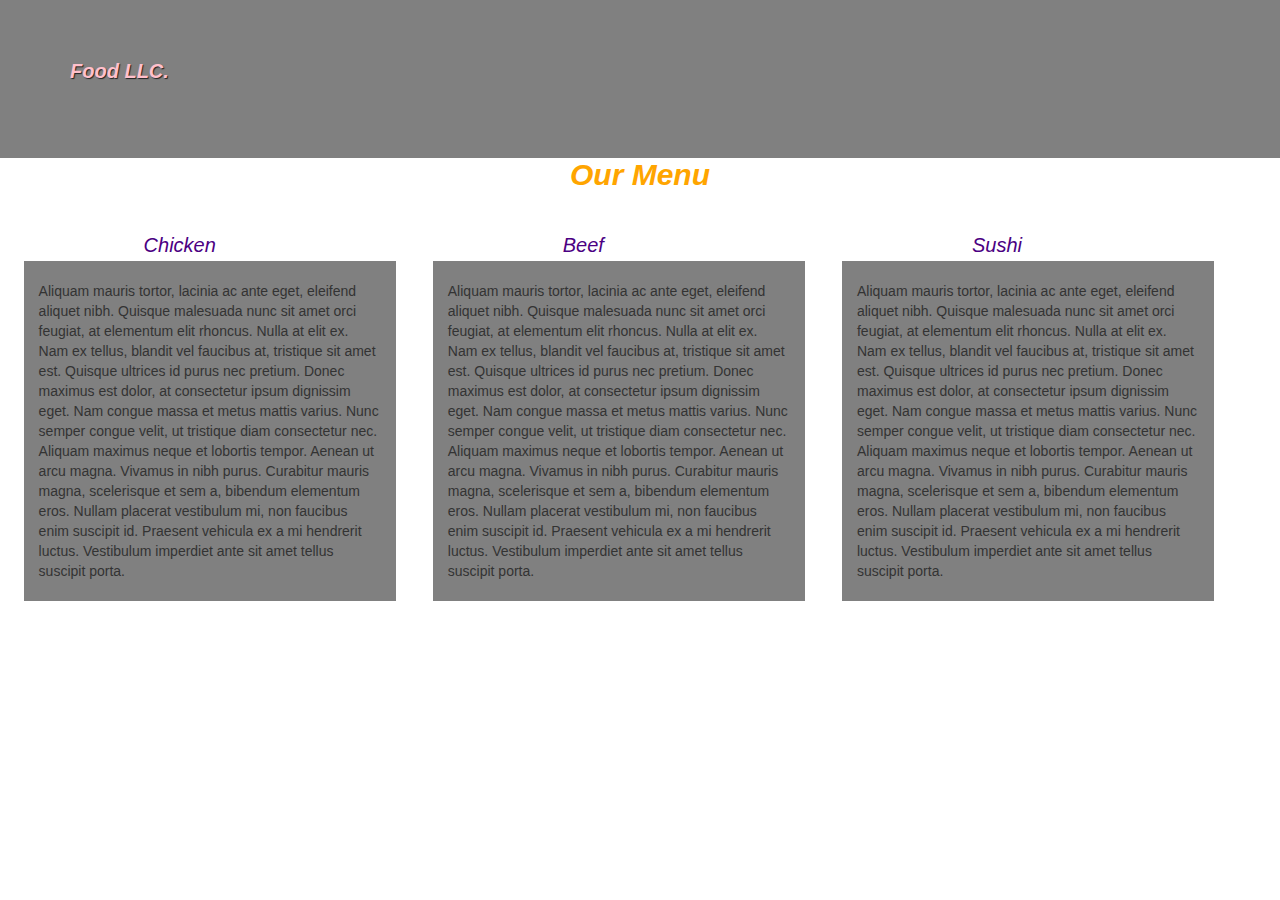
==== mod3_solution/index.html @ c54e7a36 "Add files via upload" ====
<!doctype html>
<html lang="en">
  <head>
    <meta charset="utf-8">
    <meta http-equiv="X-UA-Compatible" content="IE=edge">
    <meta name="viewport" content="width=device-width, initial-scale=1">

    <!-- HTML5 shim and Respond.js for IE8 support of HTML5 elements and media queries -->
    <!-- WARNING: Respond.js doesn't work if you view the page via file:// -->
    <!--[if lt IE 9]>
      <script src="https://oss.maxcdn.com/html5shiv/3.7.2/html5shiv.min.js"></script>
      <script src="https://oss.maxcdn.com/respond/1.4.2/respond.min.js"></script>
    <![endif]-->

    <title>Boostrap Starter Page</title>
    <link rel="stylesheet" href="css/bootstrap.min.css">
    <link rel="stylesheet" href="css/styles.css">
  </head>
  <body>
  <header>
  <nav id="header-nav" class="navbar navbar-default">
  <div class="container"><h1><p class="text-left">Food LLC.</p></h1> 

          

          <button type="button" class="navbar-toggle collapsed" data-toggle="collapse" data-target="#collapsable-nav" aria-expanded="false">
            <span class="sr-only">Toggle navigation</span>
            <span class="icon-bar"></span>
            <span class="icon-bar"></span>
            <span class="icon-bar"></span>
          </button>

        
          <div id="collapsable-nav" class="collapse navbar-collapse">
           <ul id="nav-list" class="nav navbar-nav navbar-right">
            <li>
              
                <span class="visible-xs">Chicken </span>
            </li>
            <li>
              
                <span class="visible-xs">Beef </span>
            </li>
            <li>
              
                <span class="visible-xs">Sushi </span>
            </li>
          </div>

  </div> 

 </nav>
  </header>

  <h2>Our Menu</h2>
  <div class="row">
    <div class="col-md-4 col-sm-6 col-xs-12"><p id="p1">Chicken</p>
      Aliquam mauris tortor, lacinia ac ante eget, eleifend aliquet nibh. Quisque malesuada nunc sit amet orci feugiat, at elementum elit rhoncus. Nulla at elit ex. Nam ex tellus, blandit vel faucibus at, tristique sit amet est. Quisque ultrices id purus nec pretium. Donec maximus est dolor, at consectetur ipsum dignissim eget. Nam congue massa et metus mattis varius. Nunc semper congue velit, ut tristique diam consectetur nec. Aliquam maximus neque et lobortis tempor. Aenean ut arcu magna. Vivamus in nibh purus. Curabitur mauris magna, scelerisque et sem a, bibendum elementum eros. Nullam placerat vestibulum mi, non faucibus enim suscipit id. Praesent vehicula ex a mi hendrerit luctus. Vestibulum imperdiet ante sit amet tellus suscipit porta.</div>
    <div class="col-md-4 col-sm-6 col-xs-12">
      <p id="p2">Beef</p>
        Aliquam mauris tortor, lacinia ac ante eget, eleifend aliquet nibh. Quisque malesuada nunc sit amet orci feugiat, at elementum elit rhoncus. Nulla at elit ex. Nam ex tellus, blandit vel faucibus at, tristique sit amet est. Quisque ultrices id purus nec pretium. Donec maximus est dolor, at consectetur ipsum dignissim eget. Nam congue massa et metus mattis varius. Nunc semper congue velit, ut tristique diam consectetur nec. Aliquam maximus neque et lobortis tempor. Aenean ut arcu magna. Vivamus in nibh purus. Curabitur mauris magna, scelerisque et sem a, bibendum elementum eros. Nullam placerat vestibulum mi, non faucibus enim suscipit id. Praesent vehicula ex a mi hendrerit luctus. Vestibulum imperdiet ante sit amet tellus suscipit porta.</div>
    <div class="col-md-4 col-sm-12 col-xs-12"><p id="p3">Sushi</p>
      Aliquam mauris tortor, lacinia ac ante eget, eleifend aliquet nibh. Quisque malesuada nunc sit amet orci feugiat, at elementum elit rhoncus. Nulla at elit ex. Nam ex tellus, blandit vel faucibus at, tristique sit amet est. Quisque ultrices id purus nec pretium. Donec maximus est dolor, at consectetur ipsum dignissim eget. Nam congue massa et metus mattis varius. Nunc semper congue velit, ut tristique diam consectetur nec. Aliquam maximus neque et lobortis tempor. Aenean ut arcu magna. Vivamus in nibh purus. Curabitur mauris magna, scelerisque et sem a, bibendum elementum eros. Nullam placerat vestibulum mi, non faucibus enim suscipit id. Praesent vehicula ex a mi hendrerit luctus. Vestibulum imperdiet ante sit amet tellus suscipit porta.</div>
    </div>

  <!-- jQuery (Bootstrap JS plugins depend on it) -->
  <script src="js/jquery-1.11.3.min.js"></script>
  <script src="js/bootstrap.min.js"></script>
  <script src="js/script.js"></script>
</body>
</html>
---- mod3_solution/css/styles.css ----
*{
      box-sizing:border-box;
      
    

    }


#header-nav{
  background-color: grey;
  border-radius: 0px;
  border: 0;

}

.navbar-header button.navbar-toggle, .navbar-header .icon-bar {
  border: 1px solid #61122f;
  
}
.navbar-header button.navbar-toggle {
  clear: both;
  margin-top: -90px;
}





    h1 {
    text-align: left;
    text-shadow: 1px 1px 1px #222;
    font-style: italic;
    font-weight: bold;
    font-size: 20px;
    color: pink;
    }



    h2 {
      font-size:30px;
      margin-top: -40px;
      position: relative;
      background-color: white;
      text-align: center;
      color: orange;
      font-style: italic;
      font-weight: bold;

 }

    div{
      background-color: grey;
      position:relative;
      border:0 ;
      margin-left:1.5%;
      margin-right:1.5%;
      margin-bottom:1.5%;
      margin-top: 20px;
      padding: 20px;
    }
    #p1{
      position:absolute;
      left:120px;
      right:0;
      margin-top: -50px;
      border:0px solid black;      
      padding:0px;
      margin-bottom:30px;
      
      color:#4B0082;
      font-size:15px;
      font-size:20px;
      font-style:italic;
      float:right;
      width:20%;
    }
    #p2{
      position:absolute;
      margin-top: -60px;
      
      left:120px;
      margin-bottom:40px;
      
      color:#4B0082;
      padding:10px;
      border:0px solid black;
      font-style:italic;
      font-size:20px;
      float:right;
      width:20%;
    }
    #p3{
      position:absolute;
      margin-top:-60px;
      border:0px solid black;
      font-style:italic;
      font-size:20px;
      color:#4B0082;
      padding: 10px;
      left:120px;
      width:20%;
    }



    
    .row{
      width:100%;
      position:absolute;
      background-color: white;
    }
    @media(min-width:992px){
      .col-md-4{
        float:left;
        width:30%;
      }
    }
    @media(min-width:768px)and (max-width:991px){
      .col-sm-6{
        float:left;
        border:1px solid black;
        width:47%;
      }
      .col-sm-12{
        float:left;
        border:1px solid black;
        width:97%;
      }
      


    }
    @media(max-width:767px){
      .col-xs-12{
        float:left;
        border:1px solid black;
        width:97%;
      }
    }
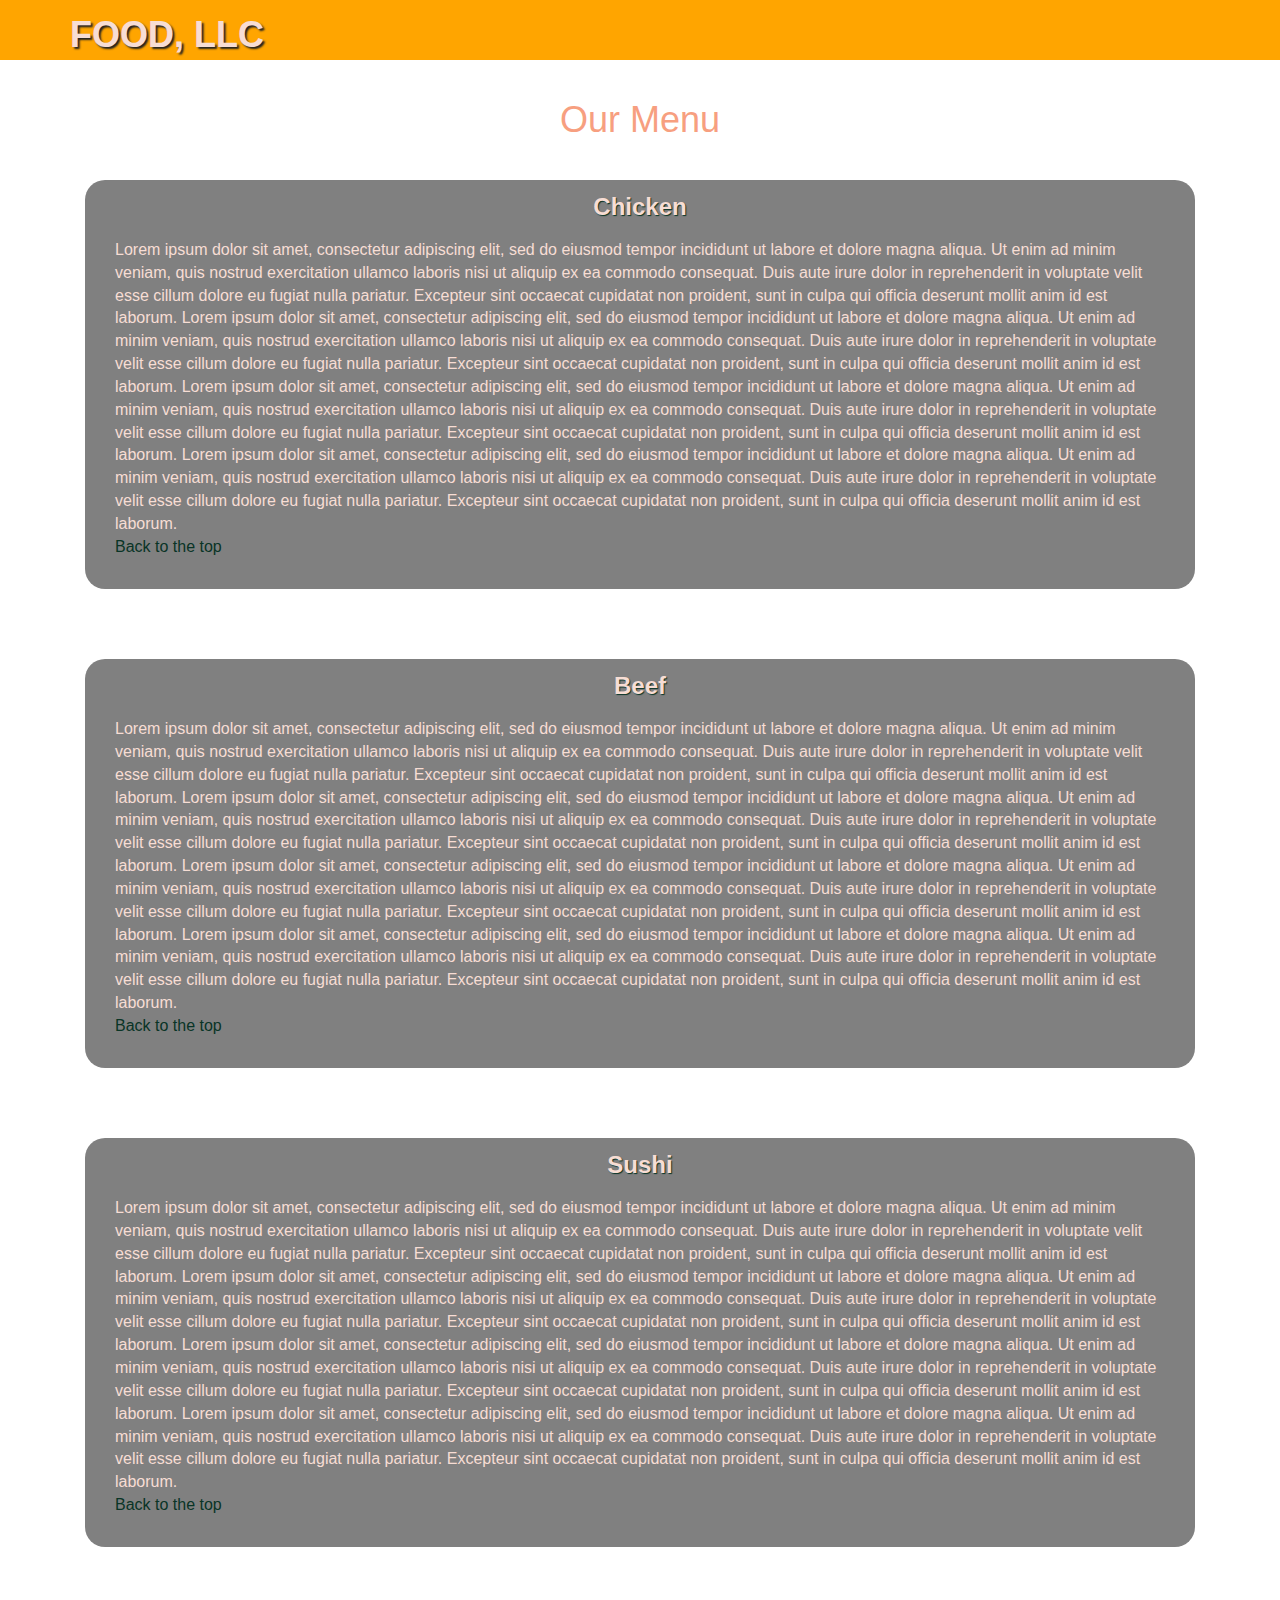
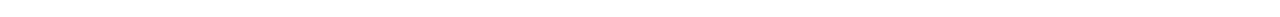
==== commit 69f12af6: "Add files via upload" ====
--- a/mod3_solution/index.html
+++ b/mod3_solution/index.html
@@ -1,71 +1,164 @@
-<!doctype html>
-<html lang="en">
-  <head>
-    <meta charset="utf-8">
-    <meta http-equiv="X-UA-Compatible" content="IE=edge">
-    <meta name="viewport" content="width=device-width, initial-scale=1">
 
-    <!-- HTML5 shim and Respond.js for IE8 support of HTML5 elements and media queries -->
-    <!-- WARNING: Respond.js doesn't work if you view the page via file:// -->
-    <!--[if lt IE 9]>
-      <script src="https://oss.maxcdn.com/html5shiv/3.7.2/html5shiv.min.js"></script>
-      <script src="https://oss.maxcdn.com/respond/1.4.2/respond.min.js"></script>
-    <![endif]-->
+<!DOCTYPE html>
+<html>
+    <head>
+        <meta charset="utf-8">
+        <meta http-equiv="X-UA-Compatible" content="IE=edge">
+        <meta name="viewport" content="width=device-width, initial-scale=1">
+        <title>Assignment Solution for Module 3</title>
+        <link rel="stylesheet" href="css/bootstrap.min.css">
+        <link rel="stylesheet" href="css/styles.css">
+        <!-- <link rel="stylesheet" href="https://stackpath.bootstrapcdn.com/bootstrap/3.0.0/css/bootstrap.min.css">  -->
+    </head>
 
-    <title>Boostrap Starter Page</title>
-    <link rel="stylesheet" href="css/bootstrap.min.css">
-    <link rel="stylesheet" href="css/styles.css">
-  </head>
-  <body>
-  <header>
-  <nav id="header-nav" class="navbar navbar-default">
-  <div class="container"><h1><p class="text-left">Food LLC.</p></h1> 
+    <body>
 
-          
+        <haeder id="top">
+            <nav id="header-nav" class="navbar navbar-default">
+                <div class="container">
 
-          <button type="button" class="navbar-toggle collapsed" data-toggle="collapse" data-target="#collapsable-nav" aria-expanded="false">
-            <span class="sr-only">Toggle navigation</span>
-            <span class="icon-bar"></span>
-            <span class="icon-bar"></span>
-            <span class="icon-bar"></span>
-          </button>
+                    <div class="navbar-header">
+                        <div class="navbar-brand">
+                            <a href="index.html"><h1>Food, LLC</h1></a>
+                        </div>
 
-        
-          <div id="collapsable-nav" class="collapse navbar-collapse">
-           <ul id="nav-list" class="nav navbar-nav navbar-right">
-            <li>
-              
-                <span class="visible-xs">Chicken </span>
-            </li>
-            <li>
-              
-                <span class="visible-xs">Beef </span>
-            </li>
-            <li>
-              
-                <span class="visible-xs">Sushi </span>
-            </li>
-          </div>
+                        <button type="button" class="navbar-toggle collapsed" data-toggle="collapse" data-target="#collapsable-nav" aria-expanded="false">
+                            <span class="sr-only">Toggle Navigation</span>
+                            <span class="icon-bar"></span>
+                            <span class="icon-bar"></span>
+                            <span class="icon-bar"></span>
+                        </button>
+                    </div>
 
-  </div> 
+                <div id="collapsable-nav" class="collapse navbar-collapse">
 
- </nav>
-  </header>
+                    <ul id="nav-list" class="nav navbar-nav navbar-right">
 
-  <h2>Our Menu</h2>
-  <div class="row">
-    <div class="col-md-4 col-sm-6 col-xs-12"><p id="p1">Chicken</p>
-      Aliquam mauris tortor, lacinia ac ante eget, eleifend aliquet nibh. Quisque malesuada nunc sit amet orci feugiat, at elementum elit rhoncus. Nulla at elit ex. Nam ex tellus, blandit vel faucibus at, tristique sit amet est. Quisque ultrices id purus nec pretium. Donec maximus est dolor, at consectetur ipsum dignissim eget. Nam congue massa et metus mattis varius. Nunc semper congue velit, ut tristique diam consectetur nec. Aliquam maximus neque et lobortis tempor. Aenean ut arcu magna. Vivamus in nibh purus. Curabitur mauris magna, scelerisque et sem a, bibendum elementum eros. Nullam placerat vestibulum mi, non faucibus enim suscipit id. Praesent vehicula ex a mi hendrerit luctus. Vestibulum imperdiet ante sit amet tellus suscipit porta.</div>
-    <div class="col-md-4 col-sm-6 col-xs-12">
-      <p id="p2">Beef</p>
-        Aliquam mauris tortor, lacinia ac ante eget, eleifend aliquet nibh. Quisque malesuada nunc sit amet orci feugiat, at elementum elit rhoncus. Nulla at elit ex. Nam ex tellus, blandit vel faucibus at, tristique sit amet est. Quisque ultrices id purus nec pretium. Donec maximus est dolor, at consectetur ipsum dignissim eget. Nam congue massa et metus mattis varius. Nunc semper congue velit, ut tristique diam consectetur nec. Aliquam maximus neque et lobortis tempor. Aenean ut arcu magna. Vivamus in nibh purus. Curabitur mauris magna, scelerisque et sem a, bibendum elementum eros. Nullam placerat vestibulum mi, non faucibus enim suscipit id. Praesent vehicula ex a mi hendrerit luctus. Vestibulum imperdiet ante sit amet tellus suscipit porta.</div>
-    <div class="col-md-4 col-sm-12 col-xs-12"><p id="p3">Sushi</p>
-      Aliquam mauris tortor, lacinia ac ante eget, eleifend aliquet nibh. Quisque malesuada nunc sit amet orci feugiat, at elementum elit rhoncus. Nulla at elit ex. Nam ex tellus, blandit vel faucibus at, tristique sit amet est. Quisque ultrices id purus nec pretium. Donec maximus est dolor, at consectetur ipsum dignissim eget. Nam congue massa et metus mattis varius. Nunc semper congue velit, ut tristique diam consectetur nec. Aliquam maximus neque et lobortis tempor. Aenean ut arcu magna. Vivamus in nibh purus. Curabitur mauris magna, scelerisque et sem a, bibendum elementum eros. Nullam placerat vestibulum mi, non faucibus enim suscipit id. Praesent vehicula ex a mi hendrerit luctus. Vestibulum imperdiet ante sit amet tellus suscipit porta.</div>
-    </div>
+                        <li class="visible-xs">
+                            <a href="index.html#chicken">
+                                <br class="hidden-xs">Chicken
+                            </a>
+                        </li>
+                        
+                        <li class="visible-xs">
+                            <a href="index.html#beef">
+                                <br class="hidden-xs">Beef
+                            </a>
+                        </li>
+                        <li class="visible-xs">
+                            <a href="index.html#sushi">
+                                <br class="hidden-xs">Sushi
+                            </a>
+                        </li>
 
-  <!-- jQuery (Bootstrap JS plugins depend on it) -->
-  <script src="js/jquery-1.11.3.min.js"></script>
-  <script src="js/bootstrap.min.js"></script>
-  <script src="js/script.js"></script>
-</body>
-</html>
+                    </ul> <!-- #nav-list -->
+
+                </div>                   
+                </div>
+            </nav>
+        </haeder>
+
+        <div id="main-content" class="container">
+            <h1 class="text-center">Our Menu</h1>
+            <section class="row">
+                <div class="col-md-12 col-sm-12 col-xs-12">
+                    <p id="chicken"><span>Chicken</span>
+                        Lorem ipsum dolor sit amet, consectetur adipiscing elit, sed do eiusmod
+                        tempor incididunt ut labore et dolore magna aliqua. Ut enim ad minim veniam, 
+                        quis nostrud exercitation ullamco laboris nisi ut aliquip ex ea commodo 
+                        consequat. Duis aute irure dolor in reprehenderit in voluptate velit esse 
+                        cillum dolore eu fugiat nulla pariatur. Excepteur sint occaecat cupidatat 
+                        non proident, sunt in culpa qui officia deserunt mollit anim id est laborum.
+                        Lorem ipsum dolor sit amet, consectetur adipiscing elit, sed do eiusmod
+                        tempor incididunt ut labore et dolore magna aliqua. Ut enim ad minim veniam, 
+                        quis nostrud exercitation ullamco laboris nisi ut aliquip ex ea commodo 
+                        consequat. Duis aute irure dolor in reprehenderit in voluptate velit esse 
+                        cillum dolore eu fugiat nulla pariatur. Excepteur sint occaecat cupidatat 
+                        non proident, sunt in culpa qui officia deserunt mollit anim id est laborum.
+                        Lorem ipsum dolor sit amet, consectetur adipiscing elit, sed do eiusmod
+                        tempor incididunt ut labore et dolore magna aliqua. Ut enim ad minim veniam, 
+                        quis nostrud exercitation ullamco laboris nisi ut aliquip ex ea commodo 
+                        consequat. Duis aute irure dolor in reprehenderit in voluptate velit esse 
+                        cillum dolore eu fugiat nulla pariatur. Excepteur sint occaecat cupidatat 
+                        non proident, sunt in culpa qui officia deserunt mollit anim id est laborum.
+                        Lorem ipsum dolor sit amet, consectetur adipiscing elit, sed do eiusmod
+                        tempor incididunt ut labore et dolore magna aliqua. Ut enim ad minim veniam, 
+                        quis nostrud exercitation ullamco laboris nisi ut aliquip ex ea commodo 
+                        consequat. Duis aute irure dolor in reprehenderit in voluptate velit esse 
+                        cillum dolore eu fugiat nulla pariatur. Excepteur sint occaecat cupidatat 
+                        non proident, sunt in culpa qui officia deserunt mollit anim id est laborum.
+                        <a href="index.html#top">Back to the top</a>
+                    </p>
+                </div>
+
+                <div class="col-md-12 col-sm-12 col-xs-12">
+                    <p id="beef"><span>Beef</span>
+                        Lorem ipsum dolor sit amet, consectetur adipiscing elit, sed do eiusmod
+                        tempor incididunt ut labore et dolore magna aliqua. Ut enim ad minim veniam, 
+                        quis nostrud exercitation ullamco laboris nisi ut aliquip ex ea commodo 
+                        consequat. Duis aute irure dolor in reprehenderit in voluptate velit esse 
+                        cillum dolore eu fugiat nulla pariatur. Excepteur sint occaecat cupidatat 
+                        non proident, sunt in culpa qui officia deserunt mollit anim id est laborum.
+                        Lorem ipsum dolor sit amet, consectetur adipiscing elit, sed do eiusmod
+                        tempor incididunt ut labore et dolore magna aliqua. Ut enim ad minim veniam, 
+                        quis nostrud exercitation ullamco laboris nisi ut aliquip ex ea commodo 
+                        consequat. Duis aute irure dolor in reprehenderit in voluptate velit esse 
+                        cillum dolore eu fugiat nulla pariatur. Excepteur sint occaecat cupidatat 
+                        non proident, sunt in culpa qui officia deserunt mollit anim id est laborum.
+                        Lorem ipsum dolor sit amet, consectetur adipiscing elit, sed do eiusmod
+                        tempor incididunt ut labore et dolore magna aliqua. Ut enim ad minim veniam, 
+                        quis nostrud exercitation ullamco laboris nisi ut aliquip ex ea commodo 
+                        consequat. Duis aute irure dolor in reprehenderit in voluptate velit esse 
+                        cillum dolore eu fugiat nulla pariatur. Excepteur sint occaecat cupidatat 
+                        non proident, sunt in culpa qui officia deserunt mollit anim id est laborum.
+                        Lorem ipsum dolor sit amet, consectetur adipiscing elit, sed do eiusmod
+                        tempor incididunt ut labore et dolore magna aliqua. Ut enim ad minim veniam, 
+                        quis nostrud exercitation ullamco laboris nisi ut aliquip ex ea commodo 
+                        consequat. Duis aute irure dolor in reprehenderit in voluptate velit esse 
+                        cillum dolore eu fugiat nulla pariatur. Excepteur sint occaecat cupidatat 
+                        non proident, sunt in culpa qui officia deserunt mollit anim id est laborum.
+                        <a href="index.html#top">Back to the top</a>
+                    </p>
+                </div>
+
+                <div class="col-md-12 col-sm-12 col-xs-12">
+                    <p id="sushi"><span>Sushi</span>
+                        Lorem ipsum dolor sit amet, consectetur adipiscing elit, sed do eiusmod
+                        tempor incididunt ut labore et dolore magna aliqua. Ut enim ad minim veniam, 
+                        quis nostrud exercitation ullamco laboris nisi ut aliquip ex ea commodo 
+                        consequat. Duis aute irure dolor in reprehenderit in voluptate velit esse 
+                        cillum dolore eu fugiat nulla pariatur. Excepteur sint occaecat cupidatat 
+                        non proident, sunt in culpa qui officia deserunt mollit anim id est laborum.
+                        Lorem ipsum dolor sit amet, consectetur adipiscing elit, sed do eiusmod
+                        tempor incididunt ut labore et dolore magna aliqua. Ut enim ad minim veniam, 
+                        quis nostrud exercitation ullamco laboris nisi ut aliquip ex ea commodo 
+                        consequat. Duis aute irure dolor in reprehenderit in voluptate velit esse 
+                        cillum dolore eu fugiat nulla pariatur. Excepteur sint occaecat cupidatat 
+                        non proident, sunt in culpa qui officia deserunt mollit anim id est laborum.
+                        Lorem ipsum dolor sit amet, consectetur adipiscing elit, sed do eiusmod
+                        tempor incididunt ut labore et dolore magna aliqua. Ut enim ad minim veniam, 
+                        quis nostrud exercitation ullamco laboris nisi ut aliquip ex ea commodo 
+                        consequat. Duis aute irure dolor in reprehenderit in voluptate velit esse 
+                        cillum dolore eu fugiat nulla pariatur. Excepteur sint occaecat cupidatat 
+                        non proident, sunt in culpa qui officia deserunt mollit anim id est laborum.
+                        Lorem ipsum dolor sit amet, consectetur adipiscing elit, sed do eiusmod
+                        tempor incididunt ut labore et dolore magna aliqua. Ut enim ad minim veniam, 
+                        quis nostrud exercitation ullamco laboris nisi ut aliquip ex ea commodo 
+                        consequat. Duis aute irure dolor in reprehenderit in voluptate velit esse 
+                        cillum dolore eu fugiat nulla pariatur. Excepteur sint occaecat cupidatat 
+                        non proident, sunt in culpa qui officia deserunt mollit anim id est laborum.
+                        <a href="index.html#top">Back to the top</a>
+                    </p>
+                </div>
+
+            </section>
+        </div>
+
+        <!-- jQuery (Bootstrap JS plugins depend on it) -->
+        <script src="js/jquery-3.5.1.min.js"></script>
+        <script src="js/bootsrap.min.js"></script>
+        <script src="js/script.js"></script>
+        <script src="https://ajax.googleapis.com/ajax/libs/jquery/3.5.1/jquery.min.js"></script>
+        <script src="https://maxcdn.bootstrapcdn.com/bootstrap/3.4.1/js/bootstrap.min.js"></script>
+    </body>
+</html>--- a/mod3_solution/css/styles.css
+++ b/mod3_solution/css/styles.css
@@ -1,140 +1,126 @@
-*{
-      box-sizing:border-box;
-      
-    
-
-    }
-
-
-#header-nav{
-  background-color: grey;
-  border-radius: 0px;
-  border: 0;
-
+body{
+    font-size: 16px;
+    color: #fff;
+    background-color: white;
+    font-family: -apple-system, BlinkMacSystemFont, 'Segoe UI', Roboto, Oxygen, Ubuntu, Cantarell, 'Open Sans', 'Helvetica Neue', sans-serif;
 }
 
-.navbar-header button.navbar-toggle, .navbar-header .icon-bar {
-  border: 1px solid #61122f;
-  
+/* HEADER */
+#header-nav{
+    background-color: orange;
+    border-radius: 0;
+    border: 0;
 }
-.navbar-header button.navbar-toggle {
-  clear: both;
-  margin-top: -90px;
+
+.navbar-brand{
+    padding-top: 25px;
+    padding-bottom: 35px;
+    padding-left: 15px;
+}
+
+.navbar-brand h1{ 
+    font-family: 'Lucida Sans', 'Lucida Sans Regular', 'Lucida Grande', 'Lucida Sans Unicode', Geneva, Verdana, sans-serif;
+    color: #F7DDD4;
+    font-size: 2em;
+    font-weight: bold;
+    text-transform: uppercase;
+    text-shadow: 2px 2px 2px #222;
+    margin-top: 0;
+    margin-bottom: 0;
+    line-height: .55;
+}
+
+.navbar-brand a:hover, .navbar-brand a:focus{
+    text-decoration: none;
 }
 
 
+#nav-list{
+    margin-top: 10px;
+}
 
+#nav-list a{
+    color: #F7DDD4;
+    text-align: center;
+    
+}
 
+#nav-list a:hover{
+    background: #448D76;
+    text-shadow: 1px 1px 1px #222;
+    font-weight: bolder;
+}
 
-    h1 {
-    text-align: left;
-    text-shadow: 1px 1px 1px #222;
-    font-style: italic;
+.navbar-header button.navbar-toggle, .navbar-header .icon-bar{
+    border: 1px solid #448D76;
+}
+
+.navbar-header button.navbar-toggle{
+    clear: both;
+    margin-top: -40px;
+}
+
+#main-content h1{
+    padding-bottom: 30px;
+    color: #f79f80;
+}
+
+.row p{
+    background-color: grey;
+    color: #F7DDD4;
+    border-radius: 20px;
+    padding-right: 30px;
+    padding-left: 30px;
+    padding-bottom: 30px;
+    margin: 0 15px 70px 15px;
+}
+
+.row p span{
+    display: block;
+    text-align: center;
+    font-size: 1.5em;
+    padding-top: 10px;
+    padding-bottom: 15px;
+    text-shadow: 1px 1px 1px #093426;
     font-weight: bold;
-    font-size: 20px;
-    color: pink;
+}
+
+.row p a{
+    display: block;
+    color: #093426;
+}
+
+/* Medium Devices Only */
+@media(min-width: 992px) and (max-width: 1199px){
+  
+}
+
+/* Small Devices Only */
+@media(min-width: 768px) and (max-width: 991px){
+   
+}
+
+/* Extra Small Devices Only */
+@media(max-width: 767px){
+    #collapsable-nav a{
+        font-size: 1.2em;
     }
+    .row p{
+        margin: 0 50px 70px 50px;
+    }
+}
 
-
-
-    h2 {
-      font-size:30px;
-      margin-top: -40px;
-      position: relative;
-      background-color: white;
-      text-align: center;
-      color: orange;
-      font-style: italic;
-      font-weight: bold;
-
- }
-
-    div{
-      background-color: grey;
-      position:relative;
-      border:0 ;
-      margin-left:1.5%;
-      margin-right:1.5%;
-      margin-bottom:1.5%;
-      margin-top: 20px;
-      padding: 20px;
+/* Super Extra Small Devices Only */
+@media(max-width: 479px){
+    .col-xxs-12{
+        position: relative;
+        min-height: 1px;
+        padding-right: 15px;
+        padding-left: 15px;
+        float: left;
+        width: 100%;
     }
-    #p1{
-      position:absolute;
-      left:120px;
-      right:0;
-      margin-top: -50px;
-      border:0px solid black;      
-      padding:0px;
-      margin-bottom:30px;
-      
-      color:#4B0082;
-      font-size:15px;
-      font-size:20px;
-      font-style:italic;
-      float:right;
-      width:20%;
+    .row p{
+        margin: 0 50px 70px 50px;
     }
-    #p2{
-      position:absolute;
-      margin-top: -60px;
-      
-      left:120px;
-      margin-bottom:40px;
-      
-      color:#4B0082;
-      padding:10px;
-      border:0px solid black;
-      font-style:italic;
-      font-size:20px;
-      float:right;
-      width:20%;
-    }
-    #p3{
-      position:absolute;
-      margin-top:-60px;
-      border:0px solid black;
-      font-style:italic;
-      font-size:20px;
-      color:#4B0082;
-      padding: 10px;
-      left:120px;
-      width:20%;
-    }
-
-
-
-    
-    .row{
-      width:100%;
-      position:absolute;
-      background-color: white;
-    }
-    @media(min-width:992px){
-      .col-md-4{
-        float:left;
-        width:30%;
-      }
-    }
-    @media(min-width:768px)and (max-width:991px){
-      .col-sm-6{
-        float:left;
-        border:1px solid black;
-        width:47%;
-      }
-      .col-sm-12{
-        float:left;
-        border:1px solid black;
-        width:97%;
-      }
-      
-
-
-    }
-    @media(max-width:767px){
-      .col-xs-12{
-        float:left;
-        border:1px solid black;
-        width:97%;
-      }
-    }+}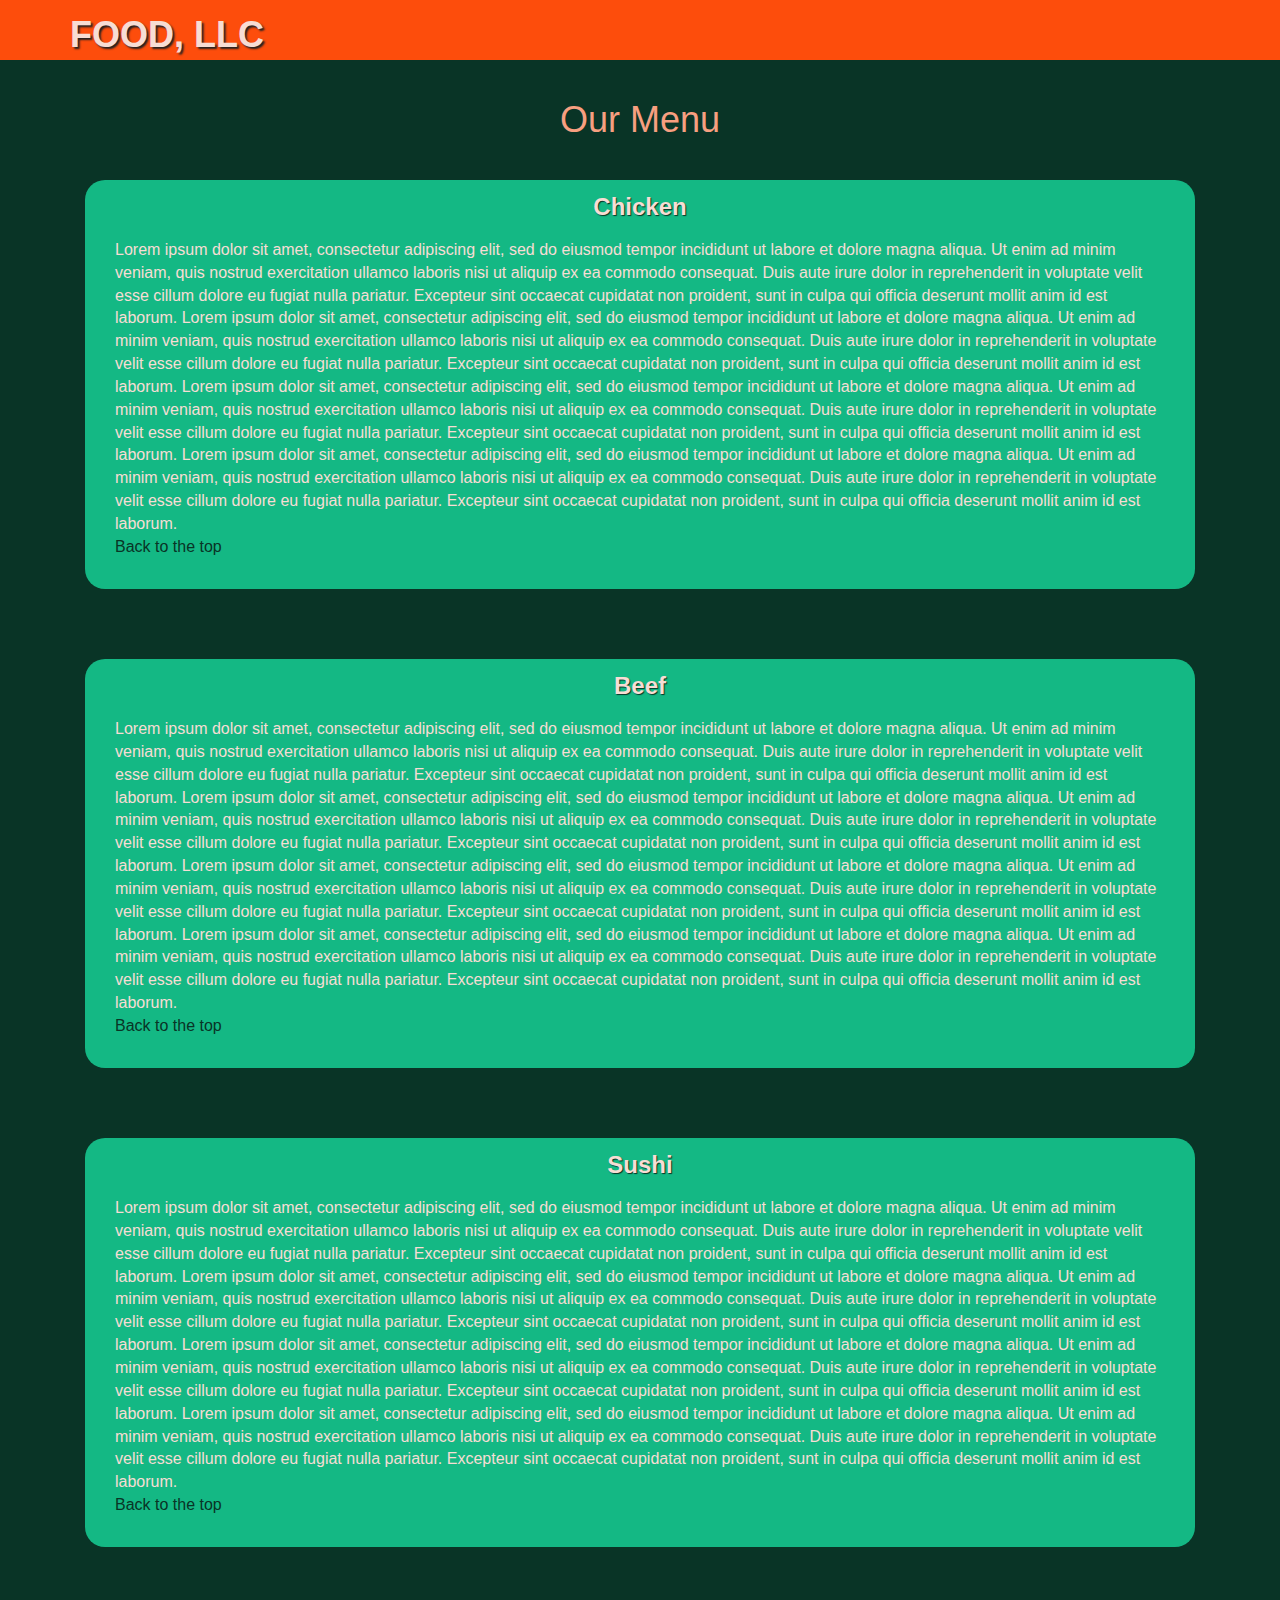
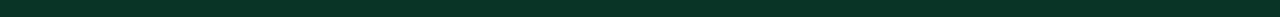
==== commit 210f5298: "Add files via upload" ====
--- a/mod3_solution/index.html
+++ b/mod3_solution/index.html
@@ -1,4 +1,3 @@
-
 <!DOCTYPE html>
 <html>
     <head>
--- a/mod3_solution/css/styles.css
+++ b/mod3_solution/css/styles.css
@@ -1,13 +1,13 @@
 body{
     font-size: 16px;
     color: #fff;
-    background-color: white;
+    background-color: #093426;
     font-family: -apple-system, BlinkMacSystemFont, 'Segoe UI', Roboto, Oxygen, Ubuntu, Cantarell, 'Open Sans', 'Helvetica Neue', sans-serif;
 }
 
 /* HEADER */
 #header-nav{
-    background-color: orange;
+    background-color: #FD4D0C;
     border-radius: 0;
     border: 0;
 }
@@ -66,7 +66,7 @@
 }
 
 .row p{
-    background-color: grey;
+    background-color: #14B884;
     color: #F7DDD4;
     border-radius: 20px;
     padding-right: 30px;
